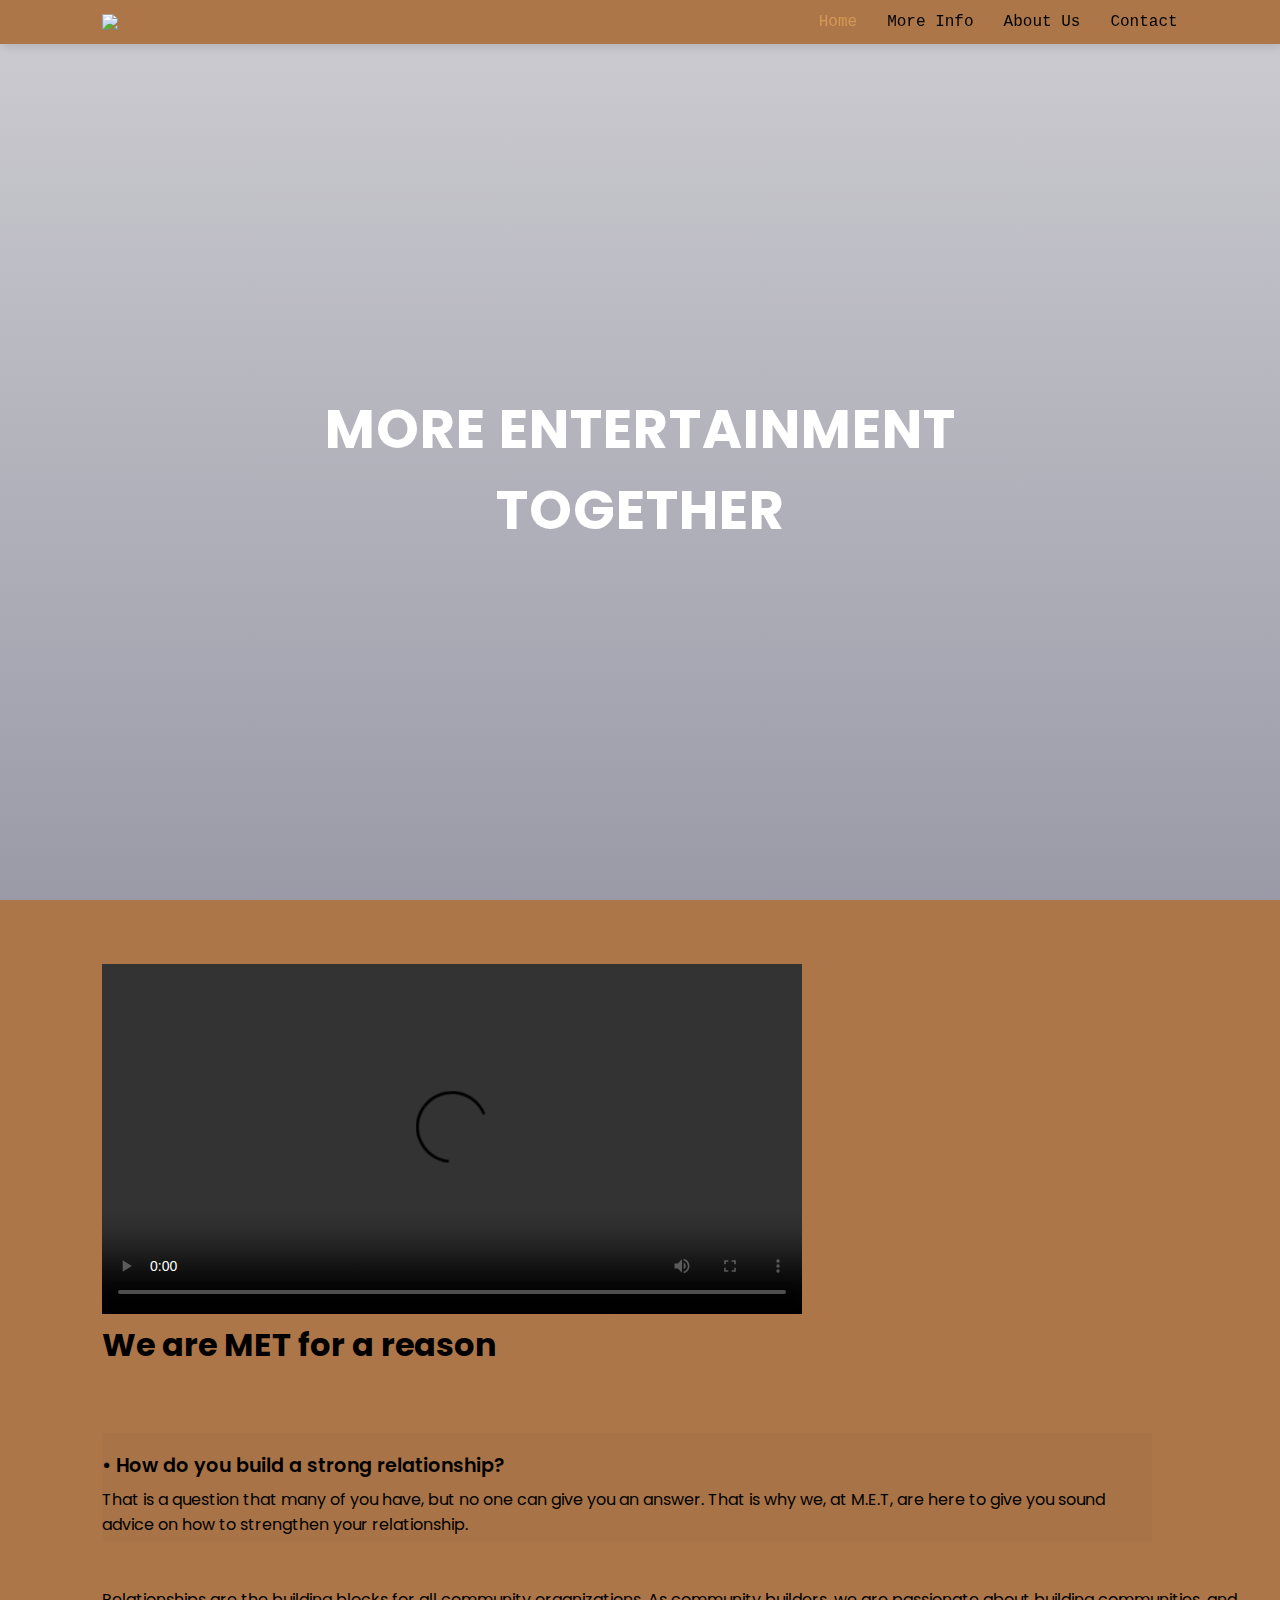
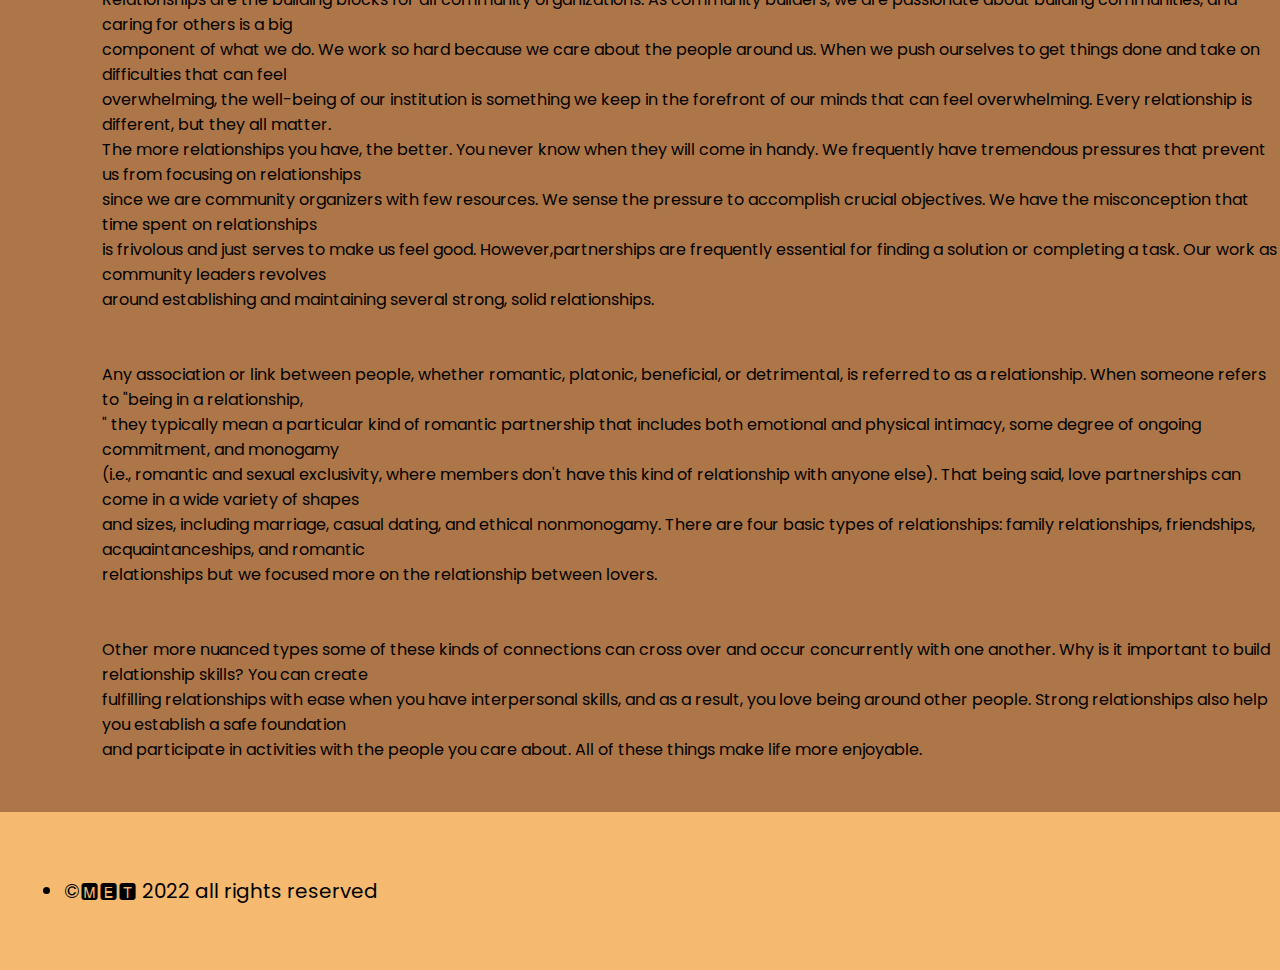
==== index.html @ 71229d67 "Add files via upload" ====
<!DOCTYPE html>
<html lang="en">
<head>
    <meta charset="UTF-8">
    <meta http-equiv="X-UA-Compatible" content="IE=edge">
    <meta name="viewport" content="width=device-width, initial-scale=1.0">
    <title>MET</title>
    <link rel="stylesheet" href="style.css">
  <script src="https://code.jquery.com/jquery-3.6.1.min.js" integrity="sha256-o88AwQnZB+VDvE9tvIXrMQaPlFFSUTR+nldQm1LuPXQ=" crossorigin="anonymous"></script>
    
    </head>
    <body>
        
        <!-- Navigation -->
        <nav>
        <img src="images/logo.met.png">
            <div class="navigation">
            <ul class="right hide-on-med-and-down">
              <img id="close-btn" src="images/times.png">
                <li><a class="active" href="#">Home</a></li>
                <li><a href="More Info.html">More Info</a></li>
                  <li><a href="about.html">About Us</a></li>
                <li><a href="contact.html">Contact</a></li>
                </ul>
                <img  id="menu-btn" src="images/menu%20btn.png">
            </div>
        </nav>
        
        <!-- Home -->
        <section id="home">
            <h2>MORE ENTERTAINMENT<br>TOGETHER</h2>
        </section>
        
        <!-- features -->
        <section id="features">
            <div class="row">
                <div class="col s12 16">
                    <video controls width="700" height="350" loop autoplay>
                        <source src="images/goal.mp4" type="video/mp4" class="responsive-video Materialboxed">
                    </video>
                </div>
            </div>
            <h1>We are MET for a reason</h1>
                <div class="fea-base"> 
                    <div class="fea-box">
                    <h3>• How do you build a strong relationship?</h3>
                <p>That is a question that many of you have, but no one can give you an answer. That is why we, at M.E.T, are here to give you sound advice on how to strengthen your relationship.</p>
                    </div>
                </div>
            <div class="base">
                <p><br>Relationships are the building blocks for all community organizations. As community builders, we are passionate about building communities, and caring for others is a big <br>component of what we do. We work so hard because we care about the people around us. When we push ourselves to get things done and take on difficulties that can feel <br>overwhelming, the well-being of our institution is something we keep in the forefront of our minds that can feel overwhelming. 
                 Every relationship is different, but they all matter. <br>The more relationships you have, the better. You never know when they will come in handy. We frequently have tremendous pressures that prevent us from focusing on relationships<br> since we are community organizers with few resources. We sense the pressure to accomplish crucial objectives. We have the misconception that time spent on relationships <br>is frivolous and just serves to make us feel good. However,partnerships are frequently essential for finding a solution or completing a task. Our work as community leaders revolves<br> around establishing and maintaining several strong, solid relationships.
                    
                <br><br><br> Any association or link between people, whether romantic, platonic, beneficial, or detrimental, is referred to as a relationship. When someone refers to "being in a relationship,<br>" they typically mean a particular kind of romantic partnership that includes both emotional and physical intimacy, some degree of ongoing commitment, and monogamy <br>(i.e., romantic and sexual exclusivity, where members don't have this kind of relationship with anyone else). That being said, love partnerships can come in a wide variety of shapes <br>and sizes, including marriage, casual dating, and ethical nonmonogamy. There are four basic types of relationships: family relationships, friendships, acquaintanceships, and romantic<br> relationships but we focused more on the relationship between lovers. 
                    
                <br><br><br>Other more nuanced types some of these kinds of connections can cross over and occur concurrently with one another. Why is it important to build relationship skills? You can create <br>fulfilling relationships with ease when you have interpersonal skills, and as a result, you love being around other people. Strong relationships also help you establish a safe foundation<br> and participate in activities with the people you care about. All of these things make life more enjoyable. 
                    </p>
                    <p> </p>
            </div>
        </section>
        
        <footer>
            <div class="footer-col">
                <li>©🅼🅴🆃 2022 all rights reserved</li>
            </div>
        </footer>
        
        <script>   
        $('#menu-btn').click(function(){ 
            $('nav .navigation ul').addClass('active') 
        });
        $('#close-btn').click(function(){ 
            $('nav .navigation ul').removeClass('active')
            });
        </script>
            
    </body>
</html>
---- style.css ----
@import url('https://fonts.googleapis.com/css2?family=poppins:wght@100,200,300,400,500,600,700,800,900&display=swap');
*{
    margin: 0;
    padding: 0;
    box-sizing: border-box;
}
body{
    font-family: 'poppins',sans-serif;
}

/* Global Tags */

h1{
    font-size: 2.rem;
    font-weight: 700;
    color: black rgba(35,35,85);
    
}
span{
    font-size: .9rem;
    color: #757373;
}

h6{
    font-size: 1.1rem;
    color: black rgba(24,24,49);
}

/* Navigation */
nav{
    position: fixed;
    width: 100%;
    display: flex;
    flex-direction: row;
    justify-content: space-between;
    align-items: center;
    padding: 1vw 8vw;
    box-shadow: 2px 2px 10px rgba(0,0,0,0.15);
    background-color: #AD7649 ;
    font-family: monospace;
}
nav img{
    width: 150px;
    cursor: pointer;
}
nav .navigation{
    display: flex;
}
#menu-btn{
    width: 30px;
    height: 30px;
    display: none;
}
#close-btn{
    width: 30px;
    height: 30px;
    display: none;
}
nav .navigation ul{
    display: flex;
    justify-content: flex-end;
    align-items: center;
}
nav .navigation ul li{
    list-style: none;
    margin-left: 30px;
    
}
nav .navigation ul li a{
    text-decoration: none;
    color: #000000;
    font-size: 16px;
    font-weight: 500;
    transition: 0.03 ease;
}
nav .navigation ul li a.active,
nav .navigation ul li a:hover{
    color: #D49954;
}

/* Home */
#home{
    background-image: linear-gradient(rgba(6,3,30,0.2),rgba(3,2,36,0.4)),url("images/brown bg.jpg");
    width: 100%;
    height: 100vh;
    background-size: cover;
    background-position: center;
    display: flex;
    flex-direction: column;
    justify-content: center;
    align-items: center;
    text-align: center;
    padding-top: 40px;
}
#home h2{
    color: white;
    font-size: 3.4rem;
    letter-spacing: 1px;
}
 /* features */
#features{
   padding-top: 5vw;
    padding-bottom: 50px;
        padding-left: 8vw; 
            padding-right: 8;
      text-align: center;
     background-color: #AD7649 ;
}
#features .fea-base{
    display: grid;
    grid-template-columns: repeat(auto-fit, minmax(320px,1fr));
    grid-gap: 1rem;
    padding-top: 5vw;
    padding-bottom: 20px;
            padding-right: 10vw;
}
#features .fea-box{
    background: #a87347;
    text-align: start;  
    padding-top: 5px;
    padding-bottom: 5px;   
}
#features .fea-box h3{
    font-size: 1.2rem;
    font-weight: 600;
    color: rgba(46,46,59);
    padding: 13px 0 7px 0;
}
#features .fea-box p{
    font-size: 1rem;
    font-weight: 400;
    color: #000000;
}
#features .base p{
    text-align: start;
}
/* footer */
footer{
    padding: 5vw;
    background-color: #f5b970;
    display: flex;
    justify-content: space-between;
    align-items: center;
    flex-wrap: wrap;
}
footer .footer-col{
display: flex;
justify-content: space-between;
align-items: center;
width: 100%;
flex-wrap: wrap;
font-size: 20px;
}
footer li{
    color: #000000;
    align-items: center;
}
/* About Us */
#about-home{
    background-image: linear-gradient(rgba(6,3,30,0.2),rgba(3,2,36,0.4)),url("images/brown bg.jpg");
    width: 100%;
    height: 70vh;
    background-size: cover;
    background-position: center;
    display: flex;
    flex-direction: column;
    justify-content: center;
    align-items: center;
    text-align: center;
    padding-top: 40px;
}
#about-home h2{
    color: #fff;
    font-size: 3.4rem;
    letter-spacing: 1px;
}
 /* features */
#features{
   padding-top: 5vw;
    padding-bottom: 50px;
        padding-left: 8vw; 
            padding-right: 8;
      text-align: center;
     background-color: #AD7649 ;
}
#features .fea-base{
    display: grid;
    grid-template-columns: repeat(auto-fit, minmax(320px,1fr));
    grid-gap: 1rem;
    padding-top: 5vw;
    padding-bottom: 20px;
            padding-right: 10vw;
}
#features .fea-box{
    background: #a87347;
    text-align: start;  
    padding-top: 5px;
    padding-bottom: 5px;   
}
#features .fea-box h3{
    font-size: 1.2rem;
    font-weight: 600;
    color: #000000;
    padding: 13px 0 7px 0;
}
#features .fea-box p{
    font-size: 1rem;
    font-weight: 400;
    color: #000000;
}

#features .feabase{
    display: grid;
    grid-template-columns: repeat(auto-fit, minmax(320px,1fr));
    grid-gap: 1rem;
    padding-bottom: 10px;
     padding-right: 10vw;
     padding-bottom: 30px;
}
#features .feabox{
    background: #a87347;
    text-align: start;  
}
#features .feabox h3{
    font-size: 1.2rem;
    font-weight: 600;
    color: #000000;
    padding: 13px 0 7px 0;
}
#features .feabox p{
    font-size: 1rem;
    font-weight: 400;
    color: #000000;
}
/* photos */
#photos{
    padding-top: 5vw;
    padding-bottom: 50px;
    padding-left: 8vw; 
    padding-right: 8vw;
    text-align: start;
}

/* More Info */
#more{
    background-image: linear-gradient(rgba(6,3,30,0.2),rgba(3,2,36,0.4)),url("images/brown bg.jpg");
    width: 100%;
    height: 70vh;
    background-size: cover;
    background-position: center;
    display: flex;
    flex-direction: column;
    justify-content: center;
    align-items: center;
    text-align: center;
    padding-top: 40px;
}
#more h2{
    color: white;
    font-size: 3.4rem;
    letter-spacing: 1px;
}
/* features */
#features{
    padding-top: 5vw;
     padding-bottom: 50px;
         padding-left: 8vw; 
             padding-right: 8;
       text-align: start;
      background-color: #AD7649 ;
 }
 /* more */
 #mor{
    padding-top: 5vw;
    padding-bottom: 50px;
        padding-left: 8vw; 
            padding-right: 8vw;
      text-align: center;
     background-color: #AD7649 ;

 }

@media (max-width: 769px) {
    nav {
        padding: 15 px 20px;
    }
    nav img{
        width: 130px;
    }
    #menu-btn{
    
    display: initial;
}
#close-btn{
    width: 20px;
    height: 20px;
    display: initial;
    padding: 7px 0px 3px 10px;
    }
    
    nav .navigation ul{
        position: absolute;
        top: 0;
        right: -220px;
        width: 220px; 
        height: 100vh;
        background: #D7CE50 rgba(17,20,104,0.50);
        backdrop-filter: blur(4.5px);
        border: 1px solid rgba(255,255,255,0.20);
        display: flex;
        flex-direction: column;
        justify-content: flex-start;
        align-items: flex-start;
        transition: 0.3s ease;
    }
    nav .navigation ul.active{
        right: 0;
    }
    nav .navigation ul li{
        padding: 20px 0 20px 40px;
        margin-left: 0;
    }
    nav .navigation ul li a{
        color: aliceblue;
    }
    /* About Us */

}
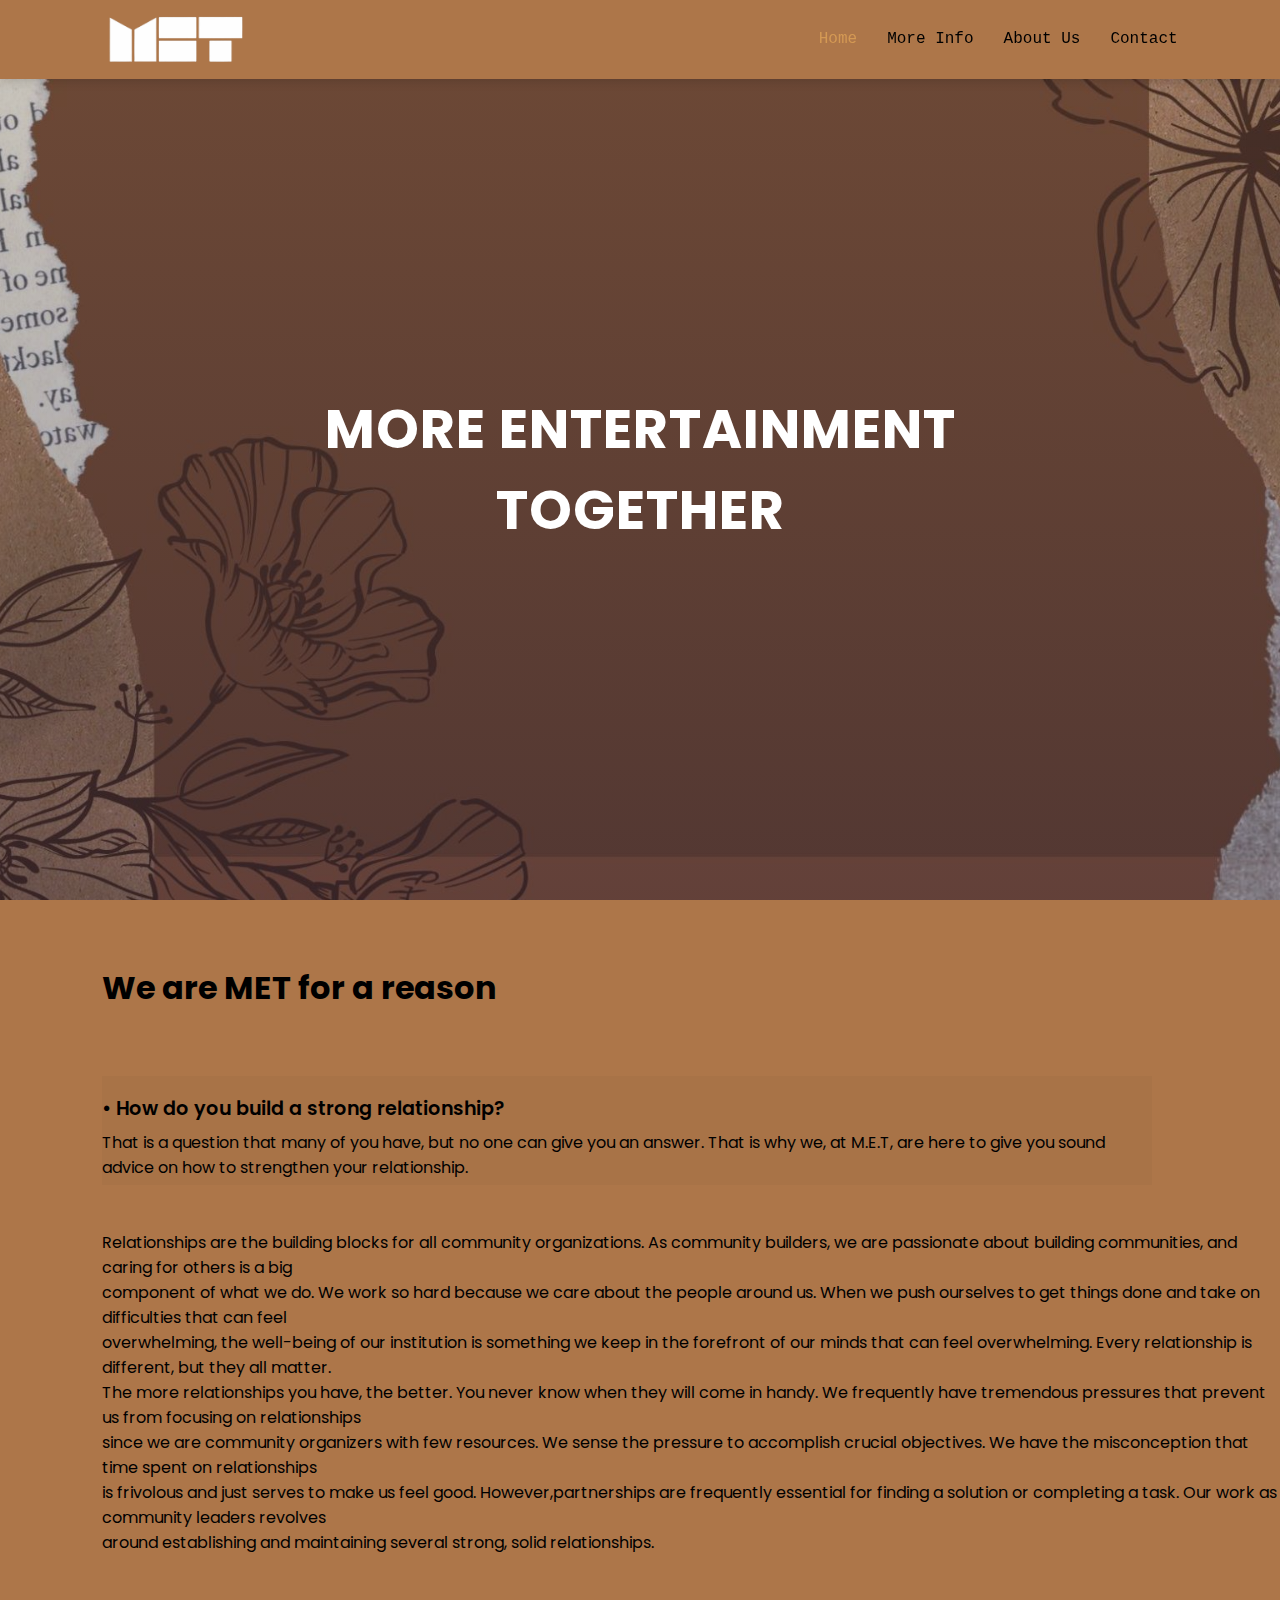
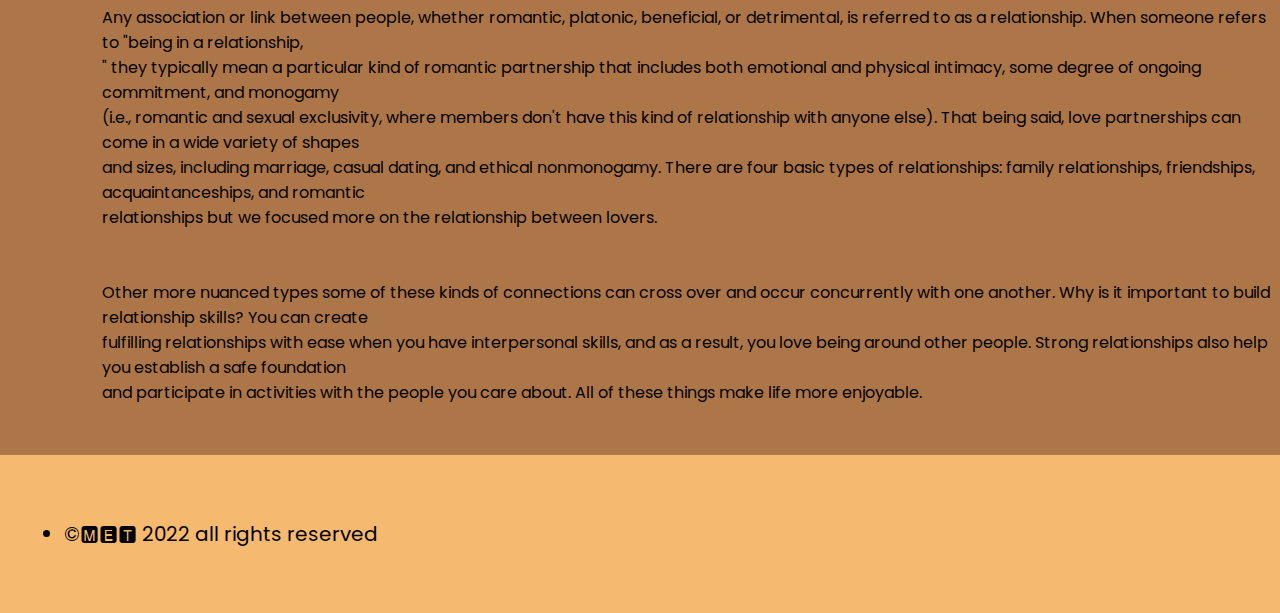
==== commit 98ac367d: "Update index.html" ====
--- a/index.html
+++ b/index.html
@@ -33,14 +33,7 @@
         
         <!-- features -->
         <section id="features">
-            <div class="row">
-                <div class="col s12 16">
-                    <video controls width="700" height="350" loop autoplay>
-                        <source src="images/goal.mp4" type="video/mp4" class="responsive-video Materialboxed">
-                    </video>
-                </div>
-            </div>
-            <h1>We are MET for a reason</h1>
+          <h1>We are MET for a reason</h1>
                 <div class="fea-base"> 
                     <div class="fea-box">
                     <h3>• How do you build a strong relationship?</h3>
@@ -75,4 +68,4 @@
         </script>
             
     </body>
-</html>+</html>
